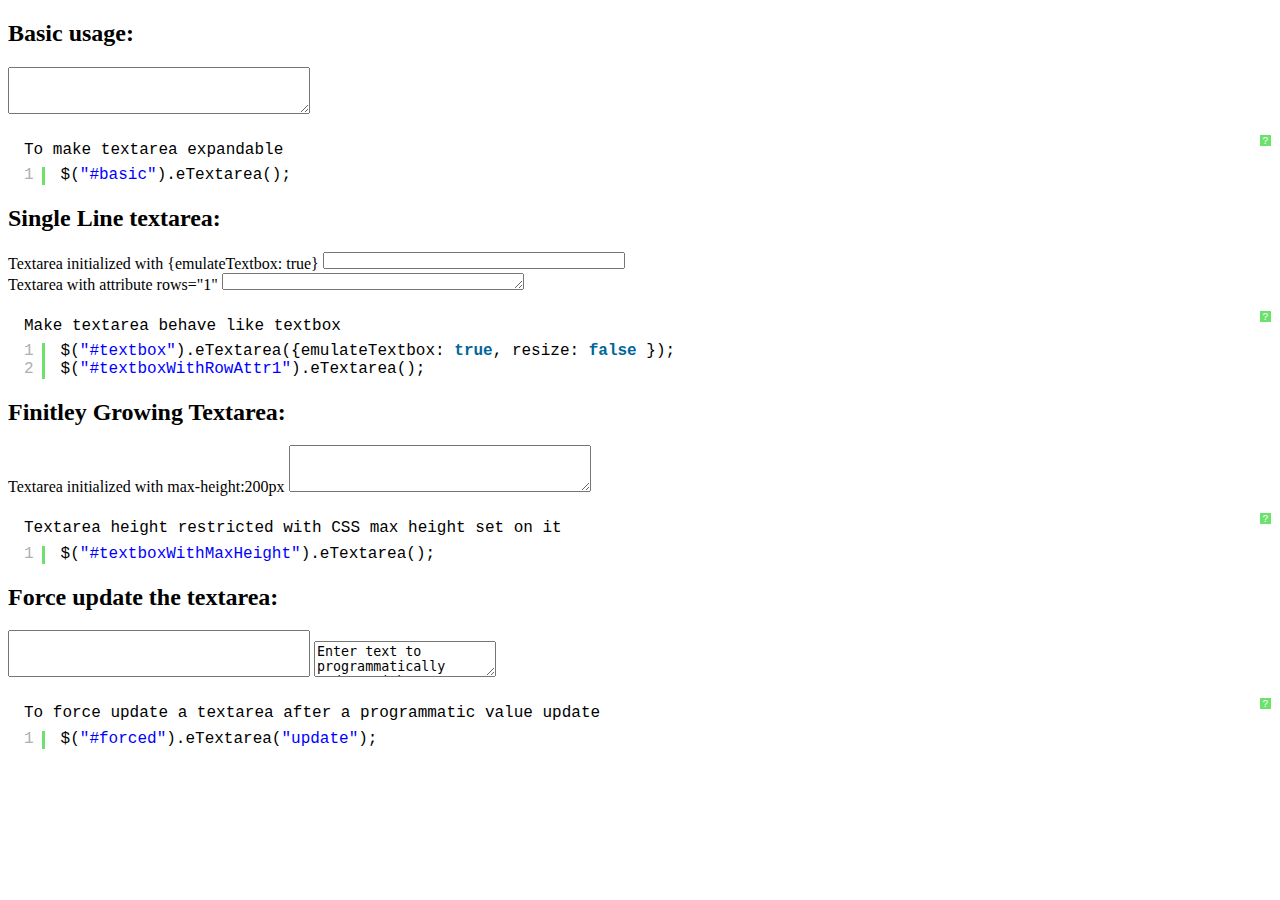
==== examples/index.html @ 08c24f2e "Initial Code Checkin" ====
<!DOCTYPE HTML>
<html>
<head>
<meta http-equiv="Content-Type" content="text/html; charset=UTF-8">
<title>jQuery eTextarea Plugin by Abhishek Dev</title>
<!--<link rel="stylesheet" href="lib/yuiReset.css"/>-->
<link rel="stylesheet" href="lib/syntaxhighlighter-JS/styles/shCoreDefault.css"/>
<link rel="stylesheet" href="../jQuery.eTextarea.css"/>
<script src="lib/syntaxhighlighter-JS/scripts/shCore.js"></script>
<script src="lib/syntaxhighlighter-JS/scripts/shBrushJScript.js"></script>
<script src="lib/syntaxhighlighter-JS/scripts/shBrushCss.js"></script>
<script src="lib/jquery-1.4.2.min.js"></script>
<script src="../jQuery.eTextarea.min.js"></script>
<script>
var init = {
	page : function(){
			$("#basic").eTextarea();
			$("#textbox").eTextarea({emulateTextbox: true,resize:false});
			$("#textboxWithRowAttr1").eTextarea();
			$("#textboxWithMaxHeight").eTextarea();
			$("#forced").eTextarea({resize:false});
			$("#userText").bind("keyup",init.onUserChangedText);
		},
	onUserChangedText : function(){
		$("#forced").val(this.value)
					.eTextarea("update");
		}
}


$(function(){
	init.page();
	SyntaxHighlighter.highlight();
});
</script>
</head>

<body>
<section>
  <h2>Basic usage:</h2>
  <textarea id="basic"></textarea>
  <pre class="brush: js" title="To make textarea expandable">
  $("#basic").eTextarea(); 
  </pre>
</section>
<section>
  <h2>Single Line textarea:</h2>
  <label>Textarea initialized with {emulateTextbox: true}</label>
  <textarea id="textbox"></textarea>
  <br/>
  <label>Textarea with attribute rows="1"</label>
  <textarea id="textboxWithRowAttr1" rows="1"></textarea>
  <pre class="brush: js" title="Make textarea behave like textbox">
  $("#textbox").eTextarea({emulateTextbox: true, resize: false });
  $("#textboxWithRowAttr1").eTextarea();
  </pre>
</section>
<section>
  <h2>Finitley Growing Textarea:</h2>
  <label>Textarea initialized with max-height:200px</label>
  <textarea id="textboxWithMaxHeight" style="max-height:200px"></textarea>
  <pre class="brush: js" title="Textarea height restricted with CSS max height set on it">
  $("#textboxWithMaxHeight").eTextarea();
  </pre>
</section>
<section>
  <h2>Force update the textarea:</h2>
  <textarea id="forced"></textarea>
  <textarea id="userText">Enter text to programmatically update with</textarea>
  <pre class="brush: js" title="To force update a textarea after a programmatic value update">
  $("#forced").eTextarea("update");
  </pre>
</section>
</body>
</html>
---- examples/lib/yuiReset.css ----
﻿/*
Copyright (c) 2010, Yahoo! Inc. All rights reserved.
Code licensed under the BSD License:
http://developer.yahoo.com/yui/license.html
*/

/* YUI Reset
version: 3.2.0
build: 2676
*/
html{color:#000;background:#FFF;}body,div,dl,dt,dd,ul,ol,li,h1,h2,h3,h4,h5,h6,pre,code,form,fieldset,legend,input,textarea,p,blockquote,th,td{margin:0;padding:0;}table{border-collapse:collapse;border-spacing:0;}fieldset,img{border:0;}address,caption,cite,code,dfn,em,strong,th,var{font-style:normal;font-weight:normal;}li{list-style:none;}caption,th{text-align:left;}h1,h2,h3,h4,h5,h6{font-size:100%;font-weight:normal;}q:before,q:after{content:'';}abbr,acronym{border:0;font-variant:normal;}sup{vertical-align:text-top;}sub{vertical-align:text-bottom;}input,textarea,select{font-family:inherit;font-size:inherit;font-weight:inherit;}input,textarea,select{*font-size:100%;}legend{color:#000;}

/* YUI Fonts
version: 2.8.1
*/
body{font:13px/1.231 arial,helvetica,clean,sans-serif;*font-size:small;*font:x-small;}select,input,button,textarea,button{font:99% arial,helvetica,clean,sans-serif;}table{font-size:inherit;font:100%;}pre,code,kbd,samp,tt{font-family:monospace;*font-size:108%;line-height:100%;}
---- examples/lib/syntaxhighlighter-JS/styles/shCoreDefault.css ----
/**
 * SyntaxHighlighter
 * http://alexgorbatchev.com/SyntaxHighlighter
 *
 * SyntaxHighlighter is donationware. If you are using it, please donate.
 * http://alexgorbatchev.com/SyntaxHighlighter/donate.html
 *
 * @version
 * 3.0.83 (July 02 2010)
 * 
 * @copyright
 * Copyright (C) 2004-2010 Alex Gorbatchev.
 *
 * @license
 * Dual licensed under the MIT and GPL licenses.
 */
.syntaxhighlighter a,
.syntaxhighlighter div,
.syntaxhighlighter code,
.syntaxhighlighter table,
.syntaxhighlighter table td,
.syntaxhighlighter table tr,
.syntaxhighlighter table tbody,
.syntaxhighlighter table thead,
.syntaxhighlighter table caption,
.syntaxhighlighter textarea {
  -moz-border-radius: 0 0 0 0 !important;
  -webkit-border-radius: 0 0 0 0 !important;
  background: none !important;
  border: 0 !important;
  bottom: auto !important;
  float: none !important;
  height: auto !important;
  left: auto !important;
  line-height: 1.1em !important;
  margin: 0 !important;
  outline: 0 !important;
  overflow: visible !important;
  padding: 0 !important;
  position: static !important;
  right: auto !important;
  text-align: left !important;
  top: auto !important;
  vertical-align: baseline !important;
  width: auto !important;
  box-sizing: content-box !important;
  font-family: "Consolas", "Bitstream Vera Sans Mono", "Courier New", Courier, monospace !important;
  font-weight: normal !important;
  font-style: normal !important;
  font-size: 1em !important;
  min-height: inherit !important;
  min-height: auto !important;
}

.syntaxhighlighter {
  width: 100% !important;
  margin: 1em 0 1em 0 !important;
  position: relative !important;
  overflow: auto !important;
  font-size: 1em !important;
}
.syntaxhighlighter.source {
  overflow: hidden !important;
}
.syntaxhighlighter .bold {
  font-weight: bold !important;
}
.syntaxhighlighter .italic {
  font-style: italic !important;
}
.syntaxhighlighter .line {
  white-space: pre !important;
}
.syntaxhighlighter table {
  width: 100% !important;
}
.syntaxhighlighter table caption {
  text-align: left !important;
  padding: .5em 0 0.5em 1em !important;
}
.syntaxhighlighter table td.code {
  width: 100% !important;
}
.syntaxhighlighter table td.code .container {
  position: relative !important;
}
.syntaxhighlighter table td.code .container textarea {
  box-sizing: border-box !important;
  position: absolute !important;
  left: 0 !important;
  top: 0 !important;
  width: 100% !important;
  height: 100% !important;
  border: none !important;
  background: white !important;
  padding-left: 1em !important;
  overflow: hidden !important;
  white-space: pre !important;
}
.syntaxhighlighter table td.gutter .line {
  text-align: right !important;
  padding: 0 0.5em 0 1em !important;
}
.syntaxhighlighter table td.code .line {
  padding: 0 1em !important;
}
.syntaxhighlighter.nogutter td.code .container textarea, .syntaxhighlighter.nogutter td.code .line {
  padding-left: 0em !important;
}
.syntaxhighlighter.show {
  display: block !important;
}
.syntaxhighlighter.collapsed table {
  display: none !important;
}
.syntaxhighlighter.collapsed .toolbar {
  padding: 0.1em 0.8em 0em 0.8em !important;
  font-size: 1em !important;
  position: static !important;
  width: auto !important;
  height: auto !important;
}
.syntaxhighlighter.collapsed .toolbar span {
  display: inline !important;
  margin-right: 1em !important;
}
.syntaxhighlighter.collapsed .toolbar span a {
  padding: 0 !important;
  display: none !important;
}
.syntaxhighlighter.collapsed .toolbar span a.expandSource {
  display: inline !important;
}
.syntaxhighlighter .toolbar {
  position: absolute !important;
  right: 1px !important;
  top: 1px !important;
  width: 11px !important;
  height: 11px !important;
  font-size: 10px !important;
  z-index: 10 !important;
}
.syntaxhighlighter .toolbar span.title {
  display: inline !important;
}
.syntaxhighlighter .toolbar a {
  display: block !important;
  text-align: center !important;
  text-decoration: none !important;
  padding-top: 1px !important;
}
.syntaxhighlighter .toolbar a.expandSource {
  display: none !important;
}
.syntaxhighlighter.ie {
  font-size: .9em !important;
  padding: 1px 0 1px 0 !important;
}
.syntaxhighlighter.ie .toolbar {
  line-height: 8px !important;
}
.syntaxhighlighter.ie .toolbar a {
  padding-top: 0px !important;
}
.syntaxhighlighter.printing .line.alt1 .content,
.syntaxhighlighter.printing .line.alt2 .content,
.syntaxhighlighter.printing .line.highlighted .number,
.syntaxhighlighter.printing .line.highlighted.alt1 .content,
.syntaxhighlighter.printing .line.highlighted.alt2 .content {
  background: none !important;
}
.syntaxhighlighter.printing .line .number {
  color: #bbbbbb !important;
}
.syntaxhighlighter.printing .line .content {
  color: black !important;
}
.syntaxhighlighter.printing .toolbar {
  display: none !important;
}
.syntaxhighlighter.printing a {
  text-decoration: none !important;
}
.syntaxhighlighter.printing .plain, .syntaxhighlighter.printing .plain a {
  color: black !important;
}
.syntaxhighlighter.printing .comments, .syntaxhighlighter.printing .comments a {
  color: #008200 !important;
}
.syntaxhighlighter.printing .string, .syntaxhighlighter.printing .string a {
  color: blue !important;
}
.syntaxhighlighter.printing .keyword {
  color: #006699 !important;
  font-weight: bold !important;
}
.syntaxhighlighter.printing .preprocessor {
  color: gray !important;
}
.syntaxhighlighter.printing .variable {
  color: #aa7700 !important;
}
.syntaxhighlighter.printing .value {
  color: #009900 !important;
}
.syntaxhighlighter.printing .functions {
  color: #ff1493 !important;
}
.syntaxhighlighter.printing .constants {
  color: #0066cc !important;
}
.syntaxhighlighter.printing .script {
  font-weight: bold !important;
}
.syntaxhighlighter.printing .color1, .syntaxhighlighter.printing .color1 a {
  color: gray !important;
}
.syntaxhighlighter.printing .color2, .syntaxhighlighter.printing .color2 a {
  color: #ff1493 !important;
}
.syntaxhighlighter.printing .color3, .syntaxhighlighter.printing .color3 a {
  color: red !important;
}
.syntaxhighlighter.printing .break, .syntaxhighlighter.printing .break a {
  color: black !important;
}

.syntaxhighlighter {
  background-color: white !important;
}
.syntaxhighlighter .line.alt1 {
  background-color: white !important;
}
.syntaxhighlighter .line.alt2 {
  background-color: white !important;
}
.syntaxhighlighter .line.highlighted.alt1, .syntaxhighlighter .line.highlighted.alt2 {
  background-color: #e0e0e0 !important;
}
.syntaxhighlighter .line.highlighted.number {
  color: black !important;
}
.syntaxhighlighter table caption {
  color: black !important;
}
.syntaxhighlighter .gutter {
  color: #afafaf !important;
}
.syntaxhighlighter .gutter .line {
  border-right: 3px solid #6ce26c !important;
}
.syntaxhighlighter .gutter .line.highlighted {
  background-color: #6ce26c !important;
  color: white !important;
}
.syntaxhighlighter.printing .line .content {
  border: none !important;
}
.syntaxhighlighter.collapsed {
  overflow: visible !important;
}
.syntaxhighlighter.collapsed .toolbar {
  color: blue !important;
  background: white !important;
  border: 1px solid #6ce26c !important;
}
.syntaxhighlighter.collapsed .toolbar a {
  color: blue !important;
}
.syntaxhighlighter.collapsed .toolbar a:hover {
  color: red !important;
}
.syntaxhighlighter .toolbar {
  color: white !important;
  background: #6ce26c !important;
  border: none !important;
}
.syntaxhighlighter .toolbar a {
  color: white !important;
}
.syntaxhighlighter .toolbar a:hover {
  color: black !important;
}
.syntaxhighlighter .plain, .syntaxhighlighter .plain a {
  color: black !important;
}
.syntaxhighlighter .comments, .syntaxhighlighter .comments a {
  color: #008200 !important;
}
.syntaxhighlighter .string, .syntaxhighlighter .string a {
  color: blue !important;
}
.syntaxhighlighter .keyword {
  color: #006699 !important;
}
.syntaxhighlighter .preprocessor {
  color: gray !important;
}
.syntaxhighlighter .variable {
  color: #aa7700 !important;
}
.syntaxhighlighter .value {
  color: #009900 !important;
}
.syntaxhighlighter .functions {
  color: #ff1493 !important;
}
.syntaxhighlighter .constants {
  color: #0066cc !important;
}
.syntaxhighlighter .script {
  font-weight: bold !important;
  color: #006699 !important;
  background-color: none !important;
}
.syntaxhighlighter .color1, .syntaxhighlighter .color1 a {
  color: gray !important;
}
.syntaxhighlighter .color2, .syntaxhighlighter .color2 a {
  color: #ff1493 !important;
}
.syntaxhighlighter .color3, .syntaxhighlighter .color3 a {
  color: red !important;
}

.syntaxhighlighter .keyword {
  font-weight: bold !important;
}
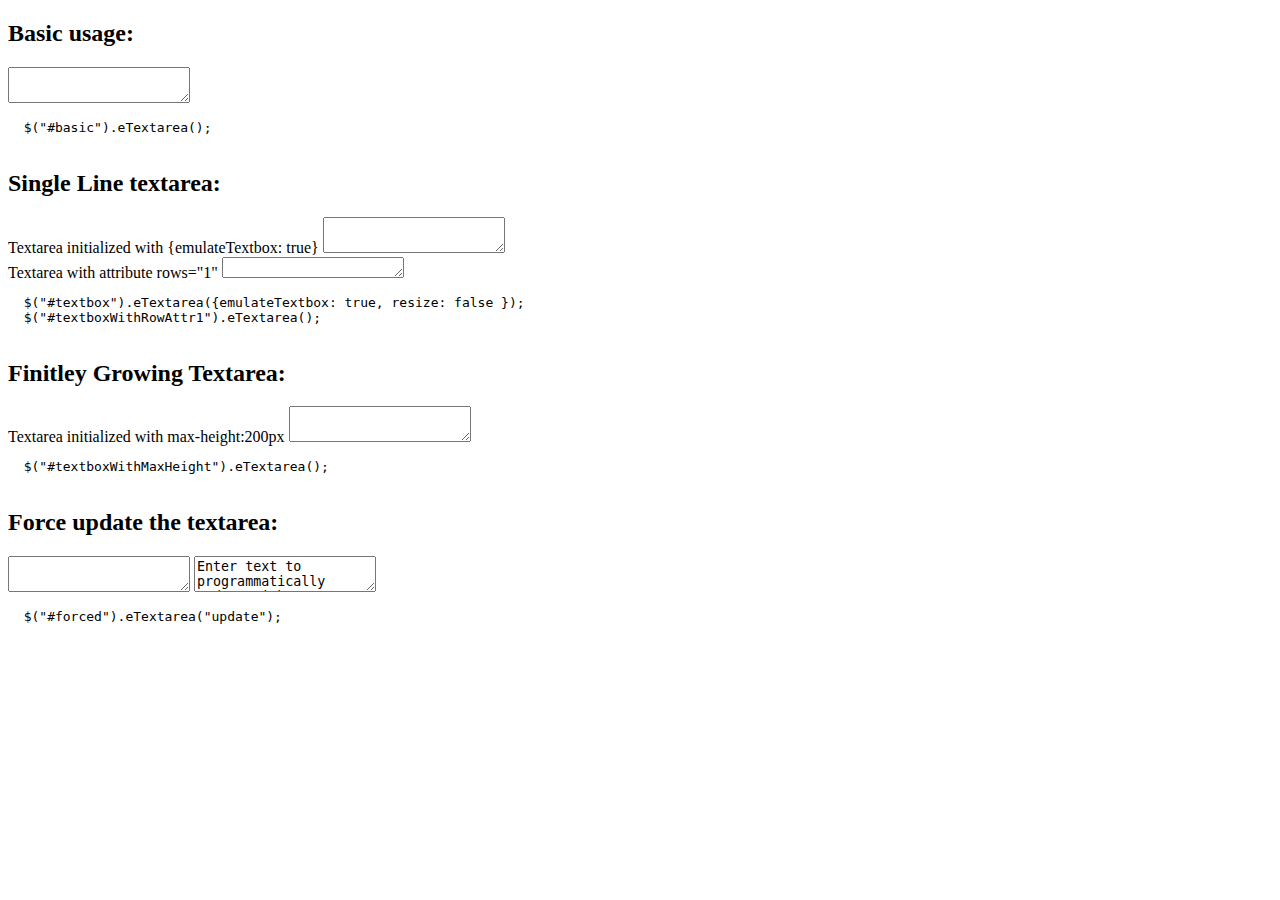
==== commit 9d4e4d43: "updating to v1.0.2" ====
--- a/examples/index.html
+++ b/examples/index.html
@@ -10,7 +10,7 @@
 <script src="lib/syntaxhighlighter-JS/scripts/shBrushJScript.js"></script>
 <script src="lib/syntaxhighlighter-JS/scripts/shBrushCss.js"></script>
 <script src="lib/jquery-1.4.2.min.js"></script>
-<script src="../jQuery.eTextarea.min.js"></script>
+<script src="../jQuery.eTextarea.js"></script>
 <script>
 var init = {
 	page : function(){
